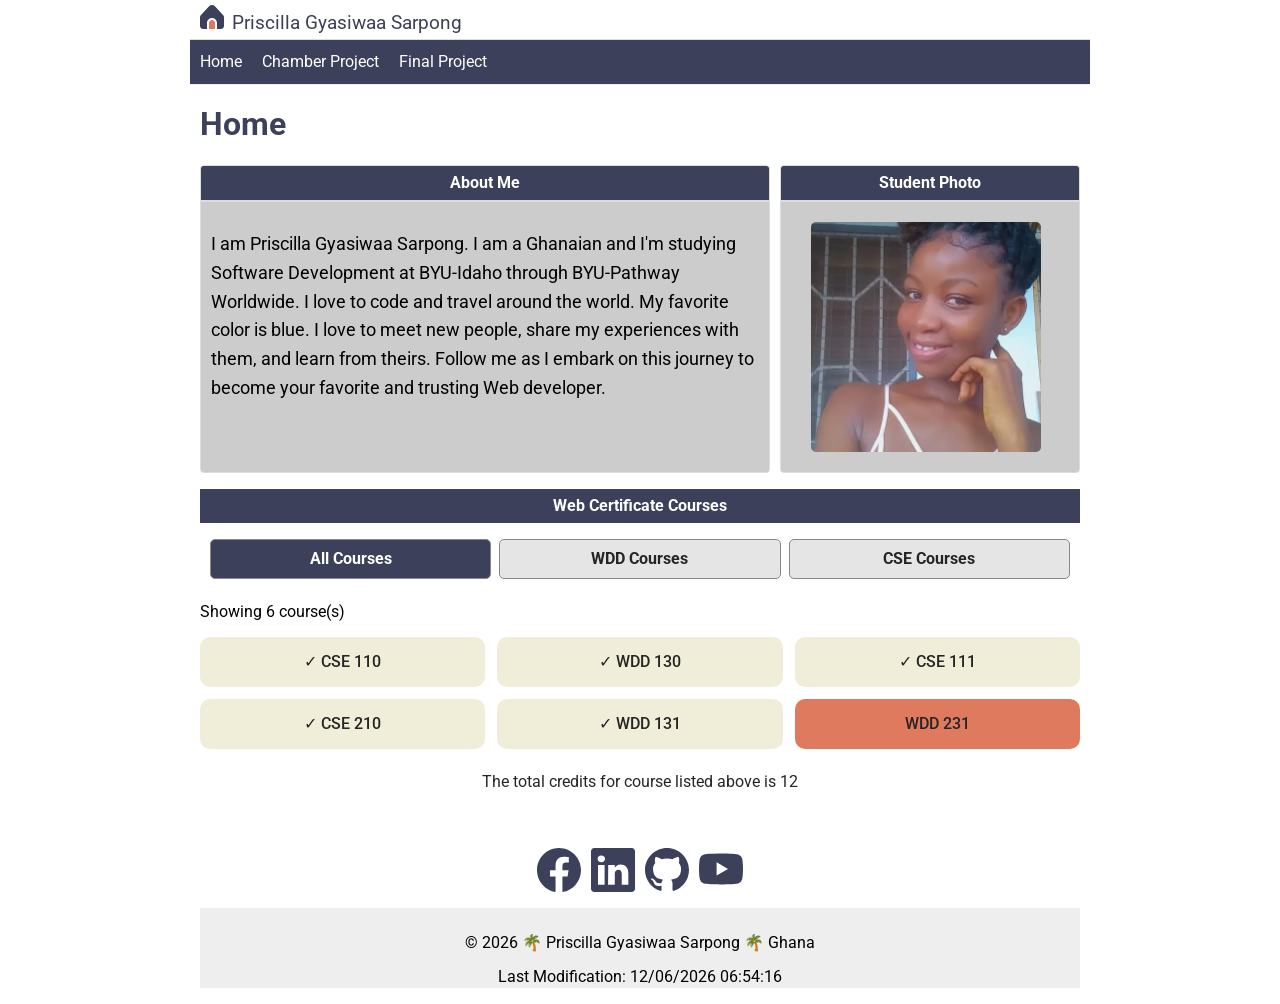
==== index.html @ c803f3d7 "Completed the first part of my course homepage" ====
<!DOCTYPE html>
<html lang="en">
<head>
    <meta charset="UTF-8">
    <meta name="viewport" content="width=device-width, initial-scale=1.0">
    
    <title>Document</title>

    <meta name="description" content="">
    <meta name="author" content="Priscilla Gyasiwaa Sarpong">

    <link rel="preconnect" href="https://fonts.googleapis.com">
    <link rel="preconnect" href="https://fonts.gstatic.com" crossorigin>
    <link href="https://fonts.googleapis.com/css2?family=Roboto&family=Open+Sans&display=swap" rel="stylesheet">

    <link rel="stylesheet" href="styles/normalize.css">
    <link rel="stylesheet" href="styles/small.css">
    <link rel="stylesheet" href="styles/larger.css">

    <script src="scripts/navigation.js" defer></script>
    <script src="scripts/getdates.js" defer></script>
    <script src="scripts/course.js" defer></script>

</head>
<body>
    <header>
        <img src="images/home.svg" alt="Site Logo" width="512" height="512">
        <span>Priscilla Gyasiwaa Sarpong</span>
        <button id="ham-btn" class="hamburger"></button>
    </header>

    <nav id="nav-bar" class="navigation">
        <ul>
            <li class="current"><a href="#">Home</a></li>
            <li><a href="#">Chamber Project</a></li>
            <li><a href="#">Final Project</a></li>
        </ul>
    </nav>

    <main>
        <h1>Home</h1>
        <div class="profile-content">
            <Section class="profile">
                <h2>About Me</h2>
                <p>I am Priscilla Gyasiwaa Sarpong. I am a Ghanaian and I'm studying Software Development at BYU-Idaho through BYU-Pathway Worldwide.
                    I love to code and travel around the world. My favorite color is blue. I love to meet new people, share my experiences with them,
                    and learn from theirs. Follow me as I embark on this journey to become your favorite and trusting Web developer.
                </p>
            </Section>

            <section class="photo">
                <h2>Student Photo</h2>
                <img src="images/profile.webp" alt="Priscilla Sarpong">
            </section>
            
        </div>

        <section class="courses">
                <h2>Web Certificate Courses</h2>
                <div class="filters" aria-label="Filter courses">
                    <button type="button" class="filter-btn active" data-filter="all">
                    All Courses
                    </button>
                    <button type="button" class="filter-btn" data-filter="WDD">
                    WDD Courses
                    </button>
                    <button type="button" class="filter-btn" data-filter="CSE">
                    CSE Courses
                    </button>
                </div>

                <p id="course-count" aria-live="polite"></p>

                <div id="course-content" class="course-grid"></div>

                <p id="credit-total" class="credit-total" aria-live="polite"></p>
            </section>
    </main>

    <footer>
        <div class="social">
            <a href="https://facebook.com/priscillagyasiwaaofficial" target="_blank"><img src="images/facebook.svg" alt="Facebook" width="16px" height="16px"></a>
            <a href="https://linkedin.com/priscillagyasiwaa" target="_blank"><img src="images/linkedin.svg" alt="LinkedIn" width="16px" height="16px"></a>
            <a href="https://github.com/psarpong-tech" target="_blank"><img src="images/github.svg" alt="Github" width="16px" height="16px"></a>
            <a href="https://youtube.com/@PSMediatales" target="_blank"><img src="images/youtube.svg" alt="YouTube" width="16px" height="16px"></a>
        </div>

        <div class="footer-p">
            <p>©️ <span id="currentyear"></span> 🌴 Priscilla Gyasiwaa Sarpong 🌴 Ghana</p>
            <p id="lastModified"></p>
        </div>
    </footer>
</body>
</html>
---- styles/small.css ----
/* ------------- COLOR SCHEME ----------
terra cotta #E07A5F
deep slate blue #3D405B,
*/
/************ SITE WIDE ***************/
* {
    font-family: "Roboto", sans-serif;
    box-sizing: border-box;
}

/************* HEADER **********************/
header {
    display: grid;
    grid-template-columns: 24px auto 44px;
    padding: 5px 0 5px 10px;
    align-items: end;
    border-bottom: solid 1px #ddd;
    column-gap: 8px;
}

header img {
    display: block;
    width: 100%;
    height: auto;
    padding-bottom: 5px;
}

header span {
    font-size: 1.2rem;
    color: #3D405B;
}

/**************** HAMBURGER ***************/
.hamburger {
    background: none;
    border: none;
    color: #3D405B;
    cursor: pointer;
    font-family: Verdana, Geneva, Tahoma, sans-serif;
}

.hamburger::before {
    content: "\2630";
    font-size: 2rem;
}

.hamburger.show::before {
    content: "\00D7";
    font-size: 2rem;
}

/**************** NAVIGATION ********************/
.navigation {
    display: none;
}

.navigation.show {
    display: block;
}

.navigation ul {
    list-style-type: none;
    margin: 0;
    padding: 0;
}

.navigation a {
    display: block;
    padding: .8rem 10px;
    background-color: #3D405B;
    color: #ffffff;
    text-decoration: none;
    border-bottom: solid 2px #252525;
}

.navigation a:hover {
    background-color: #E07A5F;
}

h1 {
    margin-left: 10px;
}

h1, h2 {
    color: #3D405B;
}

/***************** PROFILE AND STUDENT PHOTO **********/

.profile-content {
    display: grid;
    grid-template-columns: 1fr;
    gap: 1rem;
    padding-left: 10px;
    padding-right:10px;
    
}

.profile,
.photo {
    border: 1px solid #ddd;
    background: #f0f0f0;
    border-radius: 4px;
    overflow: hidden;
}

.profile h2, 
.photo h2, 
.courses h2 {
    margin: 0;
    padding: .5rem;
    text-align: center;
    background-color: #3D405B;
    color: #ffffff;
    font-size: 1rem;
}

.profile p {
    padding: 0 1rem;
    font-size: 1rem;
    line-height: 1.6;
}

.photo img {
    display: block;
    width: min(80%, 250px);
    height: auto;
    aspect-ratio: 1;
    object-fit: cover;
    margin: 1rem auto;
    border-radius: 8px;
}

/************* CERTIFICATE COURSES *****************/
.courses {
    margin-top: 1rem;
    padding-left: 10px;
    padding-right:10px;
}

.courses h2 {
    margin-bottom: .5rem;
}

.filters {
    display: grid;
    grid-template-columns: 1fr 1fr 1fr;
    gap: .5rem;
    padding: .5rem 0;
    padding-left: 10px;
    padding-right:10px;
}

.filter-btn {
    padding: .6rem;
    background-color: #e5e5e5;
    color: #252525;
    border: 1px solid #888;
    border-radius: 5px;
    font-size: 1rem;
    font-weight: bold;
    cursor: pointer;
}

.filter-btn:hover,
.filter-btn.active {
    background-color: #3D405B;
    color: #ffffff;
}

.filter-btn:focus-visible{
    outline: 3px solid #3D405B;
    outline-offset: 2px;
}


/***************** DYNAMIC COURSE CARDS ***********/
.course-grid {
    display: grid;
    grid-template-columns: 1fr;
    gap: .75rem;
    margin-top: .5rem;
}

.course-card {
    display: flex;
    justify-content: center;
    align-items: center;
    min-height: 50px;
    padding: 0.75rem;
    border: none;
    border-radius: 10px;
    text-align: center;
    font-size: 1rem;
    font-weight: 500;
}

/* Completed courses */
.course-card.completed {
    background-color: #f0eed9;
    color: #252525;
}

/* Incomplete courses */
.course-card.not-completed {
    background-color: #E07A5F;
    color: #252525;
}



.credit-total {
    text-align: center;
    font-weight: normal;
    color: #252525;
    padding: .5rem;
    margin: 1rem 0;
    background: transparent;
}


/************* FOOTER ****************/
footer {
    padding: 1rem 10px;
    text-align: center;
}

.social {
    display: flex;
    flex-wrap: wrap;
    justify-content: center;
    column-gap: 10px;
    margin: 1rem 0;
}

.social a {
    display: flex;
    justify-content: center;
    align-items: center;
    width: 44px;
    height: 44px;
    
}

.social img {
    width: 44px;
    height: 44px;
}

.social a:hover {
    background-color: #ddd;
}

.footer-p {
    background-color: #eee;
    height: 80px;
    padding-top: 10px;
}
---- styles/larger.css ----
@media only screen and (min-width: 640px) {

    header, main, nav, footer {
        max-width: 900px;
        margin: 0 auto;
    }

    header {
        grid-template-columns: 24px auto;
    }

.hamburger {
    display: none;
}

.navigation {
    display: block;
    border-bottom: solid 1px #eee;
    background-color: #3D405B;
}

.navigation ul {
    display: flex;
}

.navigation a {
    border: none;
}

.profile-content {
    display: grid;
    grid-template-columns: 2fr 300px;
    column-gap: 10px;
    
}

.profile {
    display: block;
    border: 1px solid #ddd;
    background: #ccc;
}

.profile h2, 
.photo h2 {
    text-align: center;
    border-bottom: 2px solid #ddd;
    background: #3D405B;
    margin-top: 0;

}

.profile p {
    padding: 10px;
    font-size: large;
}

.photo {
    border: 1px solid #ddd;
    background: #ccc;
}

.photo img {
    display: block;
    width: 250px;
    height: 250px;
    justify-content: center;
    padding: 10px;
    margin: 10px 20px;
    border-radius: 15px;
}

.course h2 {
    border: 1px solid #ddd;
    text-align: center;
    background: #dab0a4;
}

.course-grid {
    display: grid;
    grid-template-columns: 1fr 1fr 1fr;
    gap: .75rem;
    margin-top: .5rem;
}

.course-card {
    display: flex;
    justify-content: center;
    align-items: center;
    min-height: 50px;
    padding: 0.75rem;
    border: none;
    border-radius: 10px;
    text-align: center;
    font-size: 1rem;
    font-weight: 500;
}

/* Completed courses */
.course-card.completed {
    background-color: #f0eed9;
    color: #252525;
}

/* Incomplete courses */
.course-card.not-completed {
    background-color: #E07A5F;
    color: #252525;
}

.credit-total {
    text-align: center;
    font-weight: normal;
    color: #252525;
    padding: .5rem;
    margin: 1rem 0;
    background: transparent;
}


}
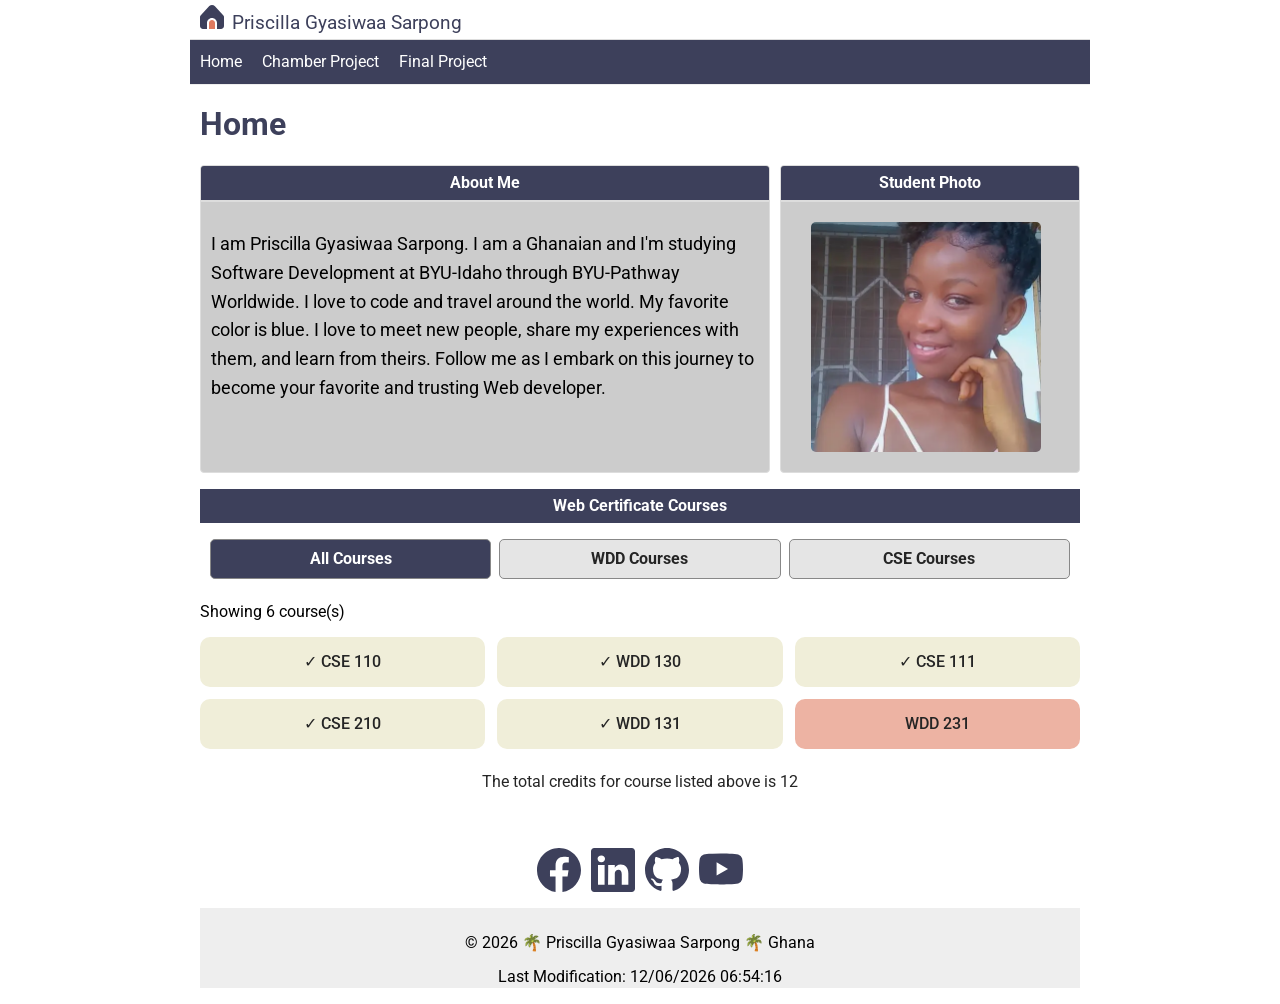
==== commit da42d3bc: "fixed a missen button accessible name" ====
--- a/index.html
+++ b/index.html
@@ -4,9 +4,9 @@
     <meta charset="UTF-8">
     <meta name="viewport" content="width=device-width, initial-scale=1.0">
     
-    <title>Document</title>
+    <title>Home | Priscilla Sarpong</title>
 
-    <meta name="description" content="">
+    <meta name="description" content="Priscilla Sarpong's WDD 231 homepage featuring her profile, projects, and certificate courses.">
     <meta name="author" content="Priscilla Gyasiwaa Sarpong">
 
     <link rel="preconnect" href="https://fonts.googleapis.com">
@@ -26,7 +26,7 @@
     <header>
         <img src="images/home.svg" alt="Site Logo" width="512" height="512">
         <span>Priscilla Gyasiwaa Sarpong</span>
-        <button id="ham-btn" class="hamburger"></button>
+        <button id="ham-btn" class="hamburger" aria-label="Open navigation menu" aria-expanded="false"></button>
     </header>
 
     <nav id="nav-bar" class="navigation">
@@ -40,13 +40,13 @@
     <main>
         <h1>Home</h1>
         <div class="profile-content">
-            <Section class="profile">
+            <section class="profile">
                 <h2>About Me</h2>
                 <p>I am Priscilla Gyasiwaa Sarpong. I am a Ghanaian and I'm studying Software Development at BYU-Idaho through BYU-Pathway Worldwide.
                     I love to code and travel around the world. My favorite color is blue. I love to meet new people, share my experiences with them,
                     and learn from theirs. Follow me as I embark on this journey to become your favorite and trusting Web developer.
                 </p>
-            </Section>
+            </section>
 
             <section class="photo">
                 <h2>Student Photo</h2>
@@ -56,33 +56,33 @@
         </div>
 
         <section class="courses">
-                <h2>Web Certificate Courses</h2>
-                <div class="filters" aria-label="Filter courses">
-                    <button type="button" class="filter-btn active" data-filter="all">
-                    All Courses
-                    </button>
-                    <button type="button" class="filter-btn" data-filter="WDD">
-                    WDD Courses
-                    </button>
-                    <button type="button" class="filter-btn" data-filter="CSE">
-                    CSE Courses
-                    </button>
-                </div>
+            <h2>Web Certificate Courses</h2>
+            <div class="filters">
+                <button type="button" class="filter-btn active" data-filter="all">
+                All Courses
+                </button>
+                <button type="button" class="filter-btn" data-filter="WDD">
+                WDD Courses
+                </button>
+                <button type="button" class="filter-btn" data-filter="CSE">
+                CSE Courses
+                </button>
+            </div>
 
-                <p id="course-count" aria-live="polite"></p>
+            <p id="course-count" aria-live="polite"></p>
 
-                <div id="course-content" class="course-grid"></div>
+            <div id="course-content" class="course-grid"></div>
 
-                <p id="credit-total" class="credit-total" aria-live="polite"></p>
-            </section>
+            <p id="credit-total" class="credit-total" aria-live="polite"></p>
+        </section>
     </main>
 
     <footer>
         <div class="social">
-            <a href="https://facebook.com/priscillagyasiwaaofficial" target="_blank"><img src="images/facebook.svg" alt="Facebook" width="16px" height="16px"></a>
-            <a href="https://linkedin.com/priscillagyasiwaa" target="_blank"><img src="images/linkedin.svg" alt="LinkedIn" width="16px" height="16px"></a>
-            <a href="https://github.com/psarpong-tech" target="_blank"><img src="images/github.svg" alt="Github" width="16px" height="16px"></a>
-            <a href="https://youtube.com/@PSMediatales" target="_blank"><img src="images/youtube.svg" alt="YouTube" width="16px" height="16px"></a>
+            <a href="https://facebook.com/priscillagyasiwaaofficial" target="_blank"><img src="images/facebook.svg" alt="Facebook" width="16" height="16"></a>
+            <a href="https://linkedin.com/priscillagyasiwaa" target="_blank"><img src="images/linkedin.svg" alt="LinkedIn" width="16" height="16"></a>
+            <a href="https://github.com/psarpong-tech" target="_blank"><img src="images/github.svg" alt="Github" width="16" height="16"></a>
+            <a href="https://youtube.com/@PSMediatales" target="_blank"><img src="images/youtube.svg" alt="YouTube" width="16" height="16"></a>
         </div>
 
         <div class="footer-p">
--- a/styles/small.css
+++ b/styles/small.css
@@ -203,7 +203,7 @@
 
 /* Incomplete courses */
 .course-card.not-completed {
-    background-color: #E07A5F;
+    background-color: #edb3a3;
     color: #252525;
 }
 
--- a/styles/larger.css
+++ b/styles/larger.css
@@ -103,7 +103,7 @@
 
 /* Incomplete courses */
 .course-card.not-completed {
-    background-color: #E07A5F;
+    background-color: #edb3a3;
     color: #252525;
 }
 
